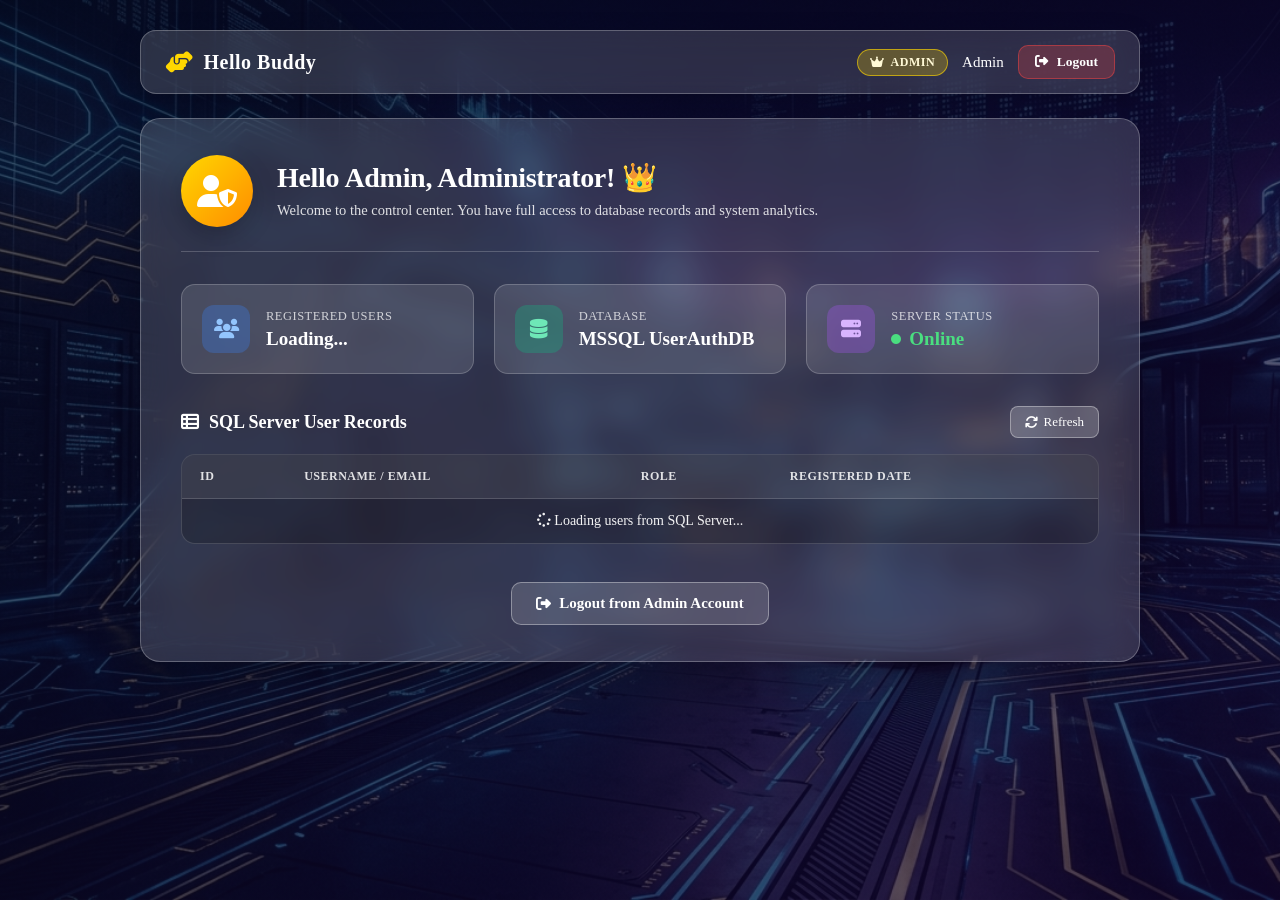
==== admin.html @ c5fcd61d "feat: add distinct background images for admin and user dashboards" ====
<!DOCTYPE html>
<html lang="en">

<head>
    <meta charset="UTF-8">
    <meta name="viewport" content="width=device-width, initial-scale=1.0">
    <title>Admin Dashboard | Account Portal</title>

    <!-- Google Fonts -->
    <link rel="preconnect" href="https://fonts.googleapis.com">
    <link rel="preconnect" href="https://fonts.gstatic.com" crossorigin>
    <link href="https://fonts.googleapis.com/css2?family=Poppins:wght@300;400;500;600;700&display=swap" rel="stylesheet">

    <!-- CSS -->
    <link rel="stylesheet" href="style.css">
    <link rel="stylesheet" href="dashboard.css">

    <!-- Font Awesome Icons -->
    <link rel="stylesheet"
        href="https://cdnjs.cloudflare.com/ajax/libs/font-awesome/6.5.2/css/all.min.css">
</head>

<body class="dashboard-body admin-body">

    <div class="dashboard-container">

        <!-- Top Navigation Bar -->
        <header class="dashboard-nav">
            <div class="nav-brand">
                <i class="fa-solid fa-handshake-angle"></i>
                <span>Hello Buddy</span>
            </div>

            <div class="nav-user">
                <span class="role-badge admin-badge">
                    <i class="fa-solid fa-crown"></i> Admin
                </span>
                <span id="navUsername" class="nav-username">Admin</span>
                <button id="logoutBtn" class="logout-btn" title="Sign out of your account">
                    <i class="fa-solid fa-right-from-bracket"></i>
                    <span>Logout</span>
                </button>
            </div>
        </header>

        <!-- Main Dashboard Card -->
        <main class="dashboard-card glass-panel">

            <!-- Hero Greeting -->
            <div class="greeting-header">
                <div class="avatar-circle admin-avatar">
                    <i class="fa-solid fa-user-shield"></i>
                </div>
                <div class="greeting-text">
                    <h1>Hello Admin, <span id="adminGreetingName">Administrator</span>! 👑</h1>
                    <p class="greeting-subtitle">
                        Welcome to the control center. You have full access to database records and system analytics.
                    </p>
                </div>
            </div>

            <!-- Stats Overview Cards -->
            <div class="stats-grid">
                <div class="stat-card">
                    <div class="stat-icon users-icon">
                        <i class="fa-solid fa-users"></i>
                    </div>
                    <div class="stat-info">
                        <span class="stat-label">Registered Users</span>
                        <h3 id="statTotalUsers">Loading...</h3>
                    </div>
                </div>

                <div class="stat-card">
                    <div class="stat-icon db-icon">
                        <i class="fa-solid fa-database"></i>
                    </div>
                    <div class="stat-info">
                        <span class="stat-label">Database</span>
                        <h3 id="statDbName">MSSQL UserAuthDB</h3>
                    </div>
                </div>

                <div class="stat-card">
                    <div class="stat-icon server-icon">
                        <i class="fa-solid fa-server"></i>
                    </div>
                    <div class="stat-info">
                        <span class="stat-label">Server Status</span>
                        <h3 class="status-online"><i class="fa-solid fa-circle"></i> Online</h3>
                    </div>
                </div>
            </div>

            <!-- Users Management Section -->
            <section class="table-section">
                <div class="section-header">
                    <h2>
                        <i class="fa-solid fa-table-list"></i>
                        SQL Server User Records
                    </h2>
                    <button id="refreshBtn" class="action-btn" title="Refresh user list">
                        <i class="fa-solid fa-arrows-rotate"></i> Refresh
                    </button>
                </div>

                <div class="table-wrapper">
                    <table class="user-table">
                        <thead>
                            <tr>
                                <th>ID</th>
                                <th>Username / Email</th>
                                <th>Role</th>
                                <th>Registered Date</th>
                            </tr>
                        </thead>
                        <tbody id="userTableBody">
                            <tr>
                                <td colspan="4" class="table-loading">
                                    <i class="fa-solid fa-spinner fa-spin"></i> Loading users from SQL Server...
                                </td>
                            </tr>
                        </tbody>
                    </table>
                </div>
            </section>

            <!-- Bottom Actions -->
            <div class="dashboard-footer">
                <button id="bottomLogoutBtn" class="logout-btn secondary-logout">
                    <i class="fa-solid fa-right-from-bracket"></i>
                    Logout from Admin Account
                </button>
            </div>

        </main>

    </div>

    <!-- Dashboard JavaScript -->
    <script src="dashboard.js"></script>

</body>

</html>
---- style.css ----
* {
    margin: 0;
    padding: 0;
    box-sizing: border-box;
}


/* =BODY= */

body {
    display: flex;
    justify-content: center;
    align-items: center;
    min-height: 100vh;
    padding: 20px;
    background: url(https://plus.unsplash.com/premium_photo-1700502264441-cf38978031fa?q=80&w=1170&auto=format&fit=crop&ixlib=rb-4.1.0&ixid=M3wxMjA3fDB8MHxwaG90by1wYWdlfHx8fGVufDB8fHx8fA%3D%3D) no-repeat ;
    background-size: cover;
    background-position: center;
    position: relative;
}


/* =LOGIN CONTAINER= */

.login-container {
    width: 100%;
    max-width: 420px;
}


/* LOGIN BOX */

.login-box {

    background: rgba(255, 255, 255, 0.15);

    backdrop-filter: blur(15px);

    -webkit-backdrop-filter: blur(15px);

    border: 1px solid rgba(255, 255, 255, 0.25);

    border-radius: 20px;

    padding: 40px;

    box-shadow:
        0 20px 50px rgba(0, 0, 0, 0.25);

    color: white;
}


/* =HEADING=*/

.login-box h1 {
    text-align: center;

    font-size: 30px;

    margin-bottom: 10px;
}


.subtitle {

    text-align: center;

    color: rgba(255, 255, 255, 0.8);

    margin-bottom: 30px;

    font-size: 14px;
}


/* =INPUT GROUP=*/

.input-group {

    position: relative;

    margin-bottom: 20px;
}


/* Left icon */

.input-group > i:first-child {

    position: absolute;

    left: 15px;

    top: 50%;

    transform: translateY(-50%);

    color: #777;

}


/* Input */

.input-group input {

    width: 100%;

    padding: 15px 45px;

    border: none;

    outline: none;

    border-radius: 10px;

    font-size: 15px;

    background: rgba(255, 255, 255, 0.95);

    transition: 0.3s;
}


/* Input focus */

.input-group input:focus {

    box-shadow:
        0 0 0 3px rgba(255, 255, 255, 0.3);

    transform: translateY(-1px);
}


/* =PASSWORD TOGGLE=*/

.password-toggle {

    position: absolute;

    right: 15px;

    top: 50%;

    transform: translateY(-50%);

    color: #777;

    cursor: pointer;

    transition: 0.3s;
}


.password-toggle:hover {

    color: #333;

}


/* =OPTIONS=*/

.options {

    display: flex;

    justify-content: space-between;

    align-items: center;

    font-size: 13px;

    margin-bottom: 25px;
}


.options label {

    display: flex;

    align-items: center;

    gap: 5px;

    cursor: pointer;
}


.options a {

    color: white;

    text-decoration: none;

    transition: 0.3s;
}


.options a:hover {

    text-decoration: underline;

}


/* =LOGIN BUTTON= */

.login-btn {

    width: 100%;

    padding: 14px;

    border: none;

    border-radius: 10px;

    background: white;

    color: #667eea;

    font-size: 16px;

    font-weight: bold;

    cursor: pointer;

    transition: 0.3s;
}


.login-btn:hover {

    transform: translateY(-2px);

    box-shadow:
        0 8px 20px rgba(0, 0, 0, 0.2);
}


.login-btn:active {

    transform: scale(0.98);
}


/* =DIVIDER=*/

.divider {

    display: flex;

    align-items: center;

    gap: 10px;

    margin: 25px 0;

    color: rgba(255, 255, 255, 0.7);
}


.divider::before,
.divider::after {

    content: "";

    flex: 1;

    height: 1px;

    background: rgba(255, 255, 255, 0.3);
}


/* =SOCIAL BUTTON=*/

.social-btn {

    width: 100%;

    padding: 13px;

    border: 1px solid rgba(255, 255, 255, 0.4);

    border-radius: 10px;

    background: rgba(255, 255, 255, 0.1);

    color: white;

    font-size: 14px;

    cursor: pointer;

    transition: 0.3s;
}


.social-btn i {

    margin-right: 8px;
}


.social-btn:hover {

    background: rgba(255, 255, 255, 0.2);

}


/* =REGISTER=*/

.register-text {

    text-align: center;

    margin-top: 25px;

    font-size: 14px;

    color: rgba(255, 255, 255, 0.8);
}


.register-text a {

    color: white;

    font-weight: bold;

    text-decoration: none;
}


.register-text a:hover {

    text-decoration: underline;

}


/* =MOBILE RESPONSIVE=*/

@media (max-width: 480px) {

    .login-box {

        padding: 30px 20px;

    }

    .login-box h1 {

        font-size: 25px;

    }

    .options {

        font-size: 12px;

    }

}
---- dashboard.css ----
/* ========================================================
   DASHBOARD STYLING (Admin & User Pages)
   Consistent with Glassmorphism Theme
======================================================== */

.dashboard-body {
    display: block;
    min-height: 100vh;
    padding: 30px 20px;
    background-size: cover;
    background-position: center;
    background-attachment: fixed;
    background-repeat: no-repeat;
}

/* === Admin Background === */
.admin-body {
    background-image:
        linear-gradient(135deg, rgba(5, 10, 35, 0.72) 0%, rgba(20, 5, 50, 0.68) 100%),
        url('admin_bg.jpg');
}

/* === User Background === */
.user-body {
    background-image:
        linear-gradient(135deg, rgba(10, 5, 40, 0.62) 0%, rgba(5, 40, 50, 0.60) 100%),
        url('user_bg.jpg');
}

.dashboard-container {
    max-width: 1000px;
    margin: 0 auto;
    width: 100%;
}

/* --- Top Navigation --- */
.dashboard-nav {
    display: flex;
    justify-content: space-between;
    align-items: center;
    background: rgba(255, 255, 255, 0.15);
    backdrop-filter: blur(15px);
    -webkit-backdrop-filter: blur(15px);
    border: 1px solid rgba(255, 255, 255, 0.25);
    border-radius: 16px;
    padding: 14px 24px;
    margin-bottom: 24px;
    box-shadow: 0 10px 30px rgba(0, 0, 0, 0.15);
    color: white;
}

.nav-brand {
    font-size: 20px;
    font-weight: 700;
    display: flex;
    align-items: center;
    gap: 10px;
    letter-spacing: 0.5px;
}

.nav-brand i {
    color: #ffd700;
    font-size: 22px;
}

.nav-user {
    display: flex;
    align-items: center;
    gap: 14px;
}

.role-badge {
    padding: 5px 12px;
    border-radius: 20px;
    font-size: 12px;
    font-weight: 600;
    text-transform: uppercase;
    letter-spacing: 0.5px;
    display: inline-flex;
    align-items: center;
    gap: 6px;
}

.admin-badge {
    background: rgba(255, 215, 0, 0.25);
    border: 1px solid rgba(255, 215, 0, 0.6);
    color: #fff9d6;
}

.user-badge {
    background: rgba(59, 130, 246, 0.25);
    border: 1px solid rgba(59, 130, 246, 0.6);
    color: #e0f2fe;
}

.nav-username {
    font-size: 15px;
    font-weight: 500;
}

/* --- Logout Buttons --- */
.logout-btn {
    display: inline-flex;
    align-items: center;
    gap: 8px;
    padding: 8px 16px;
    background: rgba(239, 68, 68, 0.25);
    border: 1px solid rgba(239, 68, 68, 0.5);
    color: white;
    font-family: inherit;
    font-size: 13.5px;
    font-weight: 600;
    border-radius: 10px;
    cursor: pointer;
    transition: all 0.3s ease;
}

.logout-btn:hover {
    background: rgba(239, 68, 68, 0.5);
    transform: translateY(-1px);
    box-shadow: 0 4px 15px rgba(239, 68, 68, 0.3);
}

.logout-btn:active {
    transform: scale(0.97);
}

.secondary-logout {
    padding: 12px 24px;
    font-size: 15px;
    background: rgba(255, 255, 255, 0.15);
    border-color: rgba(255, 255, 255, 0.35);
}

.secondary-logout:hover {
    background: rgba(239, 68, 68, 0.4);
    border-color: rgba(239, 68, 68, 0.7);
}

/* --- Main Card Panel --- */
.glass-panel {
    background: rgba(255, 255, 255, 0.15);
    backdrop-filter: blur(15px);
    -webkit-backdrop-filter: blur(15px);
    border: 1px solid rgba(255, 255, 255, 0.25);
    border-radius: 20px;
    padding: 36px 40px;
    box-shadow: 0 20px 50px rgba(0, 0, 0, 0.25);
    color: white;
}

/* --- Greeting Header --- */
.greeting-header {
    display: flex;
    align-items: center;
    gap: 24px;
    margin-bottom: 32px;
    padding-bottom: 24px;
    border-bottom: 1px solid rgba(255, 255, 255, 0.2);
}

.avatar-circle {
    width: 72px;
    height: 72px;
    border-radius: 50%;
    display: flex;
    justify-content: center;
    align-items: center;
    font-size: 32px;
    flex-shrink: 0;
    box-shadow: 0 8px 25px rgba(0, 0, 0, 0.2);
}

.admin-avatar {
    background: linear-gradient(135deg, #ffd700, #ff8c00);
    color: #fff;
}

.user-avatar {
    background: linear-gradient(135deg, #667eea, #764ba2);
    color: #fff;
}

.greeting-text h1 {
    font-size: 28px;
    font-weight: 700;
    margin-bottom: 6px;
    letter-spacing: -0.3px;
}

.greeting-subtitle {
    color: rgba(255, 255, 255, 0.85);
    font-size: 14.5px;
    line-height: 1.5;
}

/* --- Stats Grid --- */
.stats-grid {
    display: grid;
    grid-template-columns: repeat(auto-fit, minmax(240px, 1fr));
    gap: 20px;
    margin-bottom: 32px;
}

.stat-card {
    background: rgba(255, 255, 255, 0.12);
    border: 1px solid rgba(255, 255, 255, 0.2);
    border-radius: 14px;
    padding: 20px;
    display: flex;
    align-items: center;
    gap: 16px;
    transition: transform 0.3s ease, background 0.3s ease;
}

.stat-card:hover {
    transform: translateY(-2px);
    background: rgba(255, 255, 255, 0.18);
}

.stat-icon {
    width: 48px;
    height: 48px;
    border-radius: 12px;
    display: flex;
    justify-content: center;
    align-items: center;
    font-size: 20px;
    flex-shrink: 0;
}

.users-icon {
    background: rgba(59, 130, 246, 0.3);
    color: #93c5fd;
}

.db-icon {
    background: rgba(16, 185, 129, 0.3);
    color: #6ee7b7;
}

.server-icon,
.time-icon {
    background: rgba(168, 85, 247, 0.3);
    color: #d8b4fe;
}

.user-stat-icon {
    background: rgba(245, 158, 11, 0.3);
    color: #fcd34d;
}

.security-icon {
    background: rgba(16, 185, 129, 0.3);
    color: #6ee7b7;
}

.stat-info .stat-label {
    display: block;
    font-size: 12.5px;
    color: rgba(255, 255, 255, 0.75);
    margin-bottom: 4px;
    text-transform: uppercase;
    letter-spacing: 0.5px;
}

.stat-info h3 {
    font-size: 19px;
    font-weight: 700;
}

.status-online {
    color: #4ade80 !important;
    font-size: 16px;
    display: flex;
    align-items: center;
    gap: 8px;
}

.status-online i {
    font-size: 10px;
    animation: pulse 1.8s infinite;
}

@keyframes pulse {
    0% { opacity: 0.6; }
    50% { opacity: 1; }
    100% { opacity: 0.6; }
}

/* --- Table Section --- */
.table-section {
    margin-bottom: 28px;
}

.section-header {
    display: flex;
    justify-content: space-between;
    align-items: center;
    margin-bottom: 16px;
}

.section-header h2 {
    font-size: 18px;
    font-weight: 600;
    display: flex;
    align-items: center;
    gap: 10px;
}

.action-btn {
    padding: 7px 14px;
    background: rgba(255, 255, 255, 0.2);
    border: 1px solid rgba(255, 255, 255, 0.35);
    color: white;
    border-radius: 8px;
    font-family: inherit;
    font-size: 13px;
    font-weight: 500;
    cursor: pointer;
    transition: all 0.25s ease;
    display: inline-flex;
    align-items: center;
    gap: 6px;
}

.action-btn:hover {
    background: rgba(255, 255, 255, 0.35);
}

.table-wrapper {
    background: rgba(0, 0, 0, 0.2);
    border: 1px solid rgba(255, 255, 255, 0.15);
    border-radius: 14px;
    overflow-x: auto;
}

.user-table {
    width: 100%;
    border-collapse: collapse;
    font-size: 14px;
}

.user-table th {
    background: rgba(255, 255, 255, 0.08);
    padding: 14px 18px;
    text-align: left;
    font-weight: 600;
    color: rgba(255, 255, 255, 0.85);
    border-bottom: 1px solid rgba(255, 255, 255, 0.15);
    text-transform: uppercase;
    font-size: 12px;
    letter-spacing: 0.5px;
}

.user-table td {
    padding: 14px 18px;
    border-bottom: 1px solid rgba(255, 255, 255, 0.08);
    color: rgba(255, 255, 255, 0.95);
}

.user-table tbody tr:hover {
    background: rgba(255, 255, 255, 0.05);
}

.user-table tbody tr:last-child td {
    border-bottom: none;
}

.table-loading {
    text-align: center;
    padding: 24px;
    color: rgba(255, 255, 255, 0.7);
}

/* --- Account Card for User Page --- */
.account-card {
    background: rgba(255, 255, 255, 0.1);
    border: 1px solid rgba(255, 255, 255, 0.2);
    border-radius: 14px;
    padding: 24px;
    margin-bottom: 28px;
}

.account-card h2 {
    font-size: 18px;
    font-weight: 600;
    margin-bottom: 18px;
    display: flex;
    align-items: center;
    gap: 10px;
}

.info-list {
    display: grid;
    grid-template-columns: repeat(auto-fit, minmax(280px, 1fr));
    gap: 16px;
}

.info-item {
    background: rgba(0, 0, 0, 0.15);
    padding: 14px 18px;
    border-radius: 10px;
    display: flex;
    justify-content: space-between;
    align-items: center;
    border: 1px solid rgba(255, 255, 255, 0.08);
}

.info-label {
    color: rgba(255, 255, 255, 0.75);
    font-size: 13.5px;
    display: inline-flex;
    align-items: center;
    gap: 8px;
}

.info-value {
    font-size: 14.5px;
    color: #ffffff;
}

/* --- Footer --- */
.dashboard-footer {
    display: flex;
    justify-content: center;
    padding-top: 10px;
}

/* --- Mobile Responsiveness --- */
@media (max-width: 640px) {
    .dashboard-body {
        padding: 16px 12px;
    }

    .dashboard-nav {
        flex-direction: column;
        gap: 14px;
        text-align: center;
        padding: 14px;
    }

    .greeting-header {
        flex-direction: column;
        text-align: center;
        gap: 14px;
    }

    .glass-panel {
        padding: 24px 18px;
    }

    .greeting-text h1 {
        font-size: 22px;
    }

    .stats-grid {
        grid-template-columns: 1fr;
    }
}
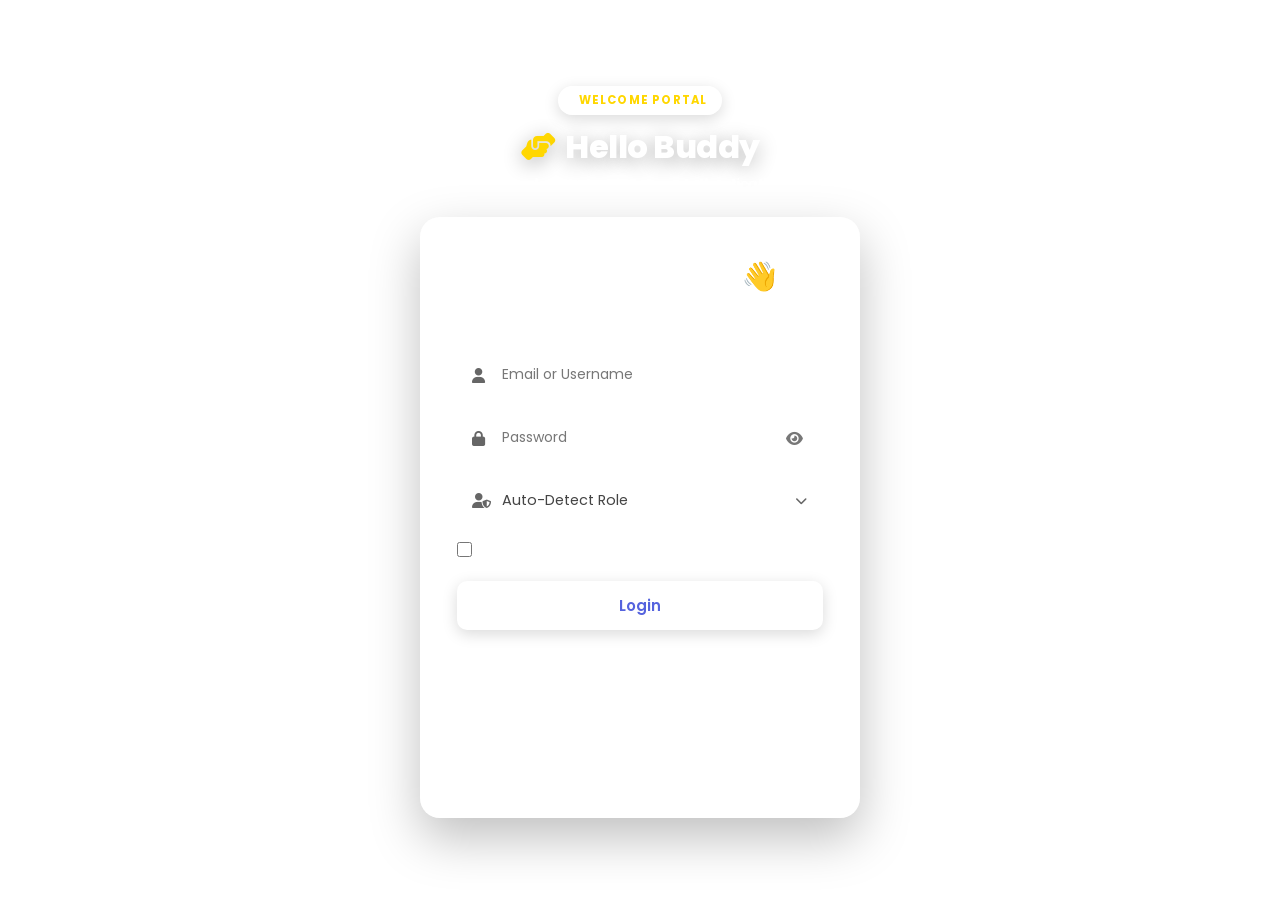
==== commit 39336d46: "feat: complete distinction between admin console and user hub; fix admin login redirection" ====
--- a/admin.html
+++ b/admin.html
@@ -4,12 +4,12 @@
 <head>
     <meta charset="UTF-8">
     <meta name="viewport" content="width=device-width, initial-scale=1.0">
-    <title>Admin Dashboard | Account Portal</title>
+    <title>Admin Command Center | Hello Buddy</title>
 
     <!-- Google Fonts -->
     <link rel="preconnect" href="https://fonts.googleapis.com">
     <link rel="preconnect" href="https://fonts.gstatic.com" crossorigin>
-    <link href="https://fonts.googleapis.com/css2?family=Poppins:wght@300;400;500;600;700&display=swap" rel="stylesheet">
+    <link href="https://fonts.googleapis.com/css2?family=Poppins:wght@300;400;500;600;700;800&family=JetBrains+Mono:wght@400;500;700&display=swap" rel="stylesheet">
 
     <!-- CSS -->
     <link rel="stylesheet" href="style.css">
@@ -27,15 +27,24 @@
         <!-- Top Navigation Bar -->
         <header class="dashboard-nav">
             <div class="nav-brand">
-                <i class="fa-solid fa-handshake-angle"></i>
-                <span>Hello Buddy</span>
+                <i class="fa-solid fa-crown" style="color: #ffd700;"></i>
+                <span>Hello Buddy <small style="font-size: 11px; opacity: 0.8; letter-spacing: 1px; text-transform: uppercase;">Admin Console</small></span>
             </div>
 
             <div class="nav-user">
+                <!-- Status Pill -->
                 <span class="role-badge admin-badge">
-                    <i class="fa-solid fa-crown"></i> Admin
+                    <i class="fa-solid fa-shield-halved"></i> Super Admin
                 </span>
+
+                <!-- Switch to User View -->
+                <a href="user.html" class="switch-view-btn" title="View standard member dashboard">
+                    <i class="fa-solid fa-user"></i>
+                    <span>User View</span>
+                </a>
+
                 <span id="navUsername" class="nav-username">Admin</span>
+
                 <button id="logoutBtn" class="logout-btn" title="Sign out of your account">
                     <i class="fa-solid fa-right-from-bracket"></i>
                     <span>Logout</span>
@@ -54,19 +63,19 @@
                 <div class="greeting-text">
                     <h1>Hello Admin, <span id="adminGreetingName">Administrator</span>! 👑</h1>
                     <p class="greeting-subtitle">
-                        Welcome to the control center. You have full access to database records and system analytics.
+                        Central Command &bull; Real-time SQL Server user records, database telemetry, and security oversight.
                     </p>
                 </div>
             </div>
 
-            <!-- Stats Overview Cards -->
+            <!-- Stats Overview Cards (4 KPI Cards) -->
             <div class="stats-grid">
                 <div class="stat-card">
                     <div class="stat-icon users-icon">
                         <i class="fa-solid fa-users"></i>
                     </div>
                     <div class="stat-info">
-                        <span class="stat-label">Registered Users</span>
+                        <span class="stat-label">Total Users</span>
                         <h3 id="statTotalUsers">Loading...</h3>
                     </div>
                 </div>
@@ -76,18 +85,28 @@
                         <i class="fa-solid fa-database"></i>
                     </div>
                     <div class="stat-info">
-                        <span class="stat-label">Database</span>
+                        <span class="stat-label">Database Engine</span>
                         <h3 id="statDbName">MSSQL UserAuthDB</h3>
                     </div>
                 </div>
 
                 <div class="stat-card">
+                    <div class="stat-icon security-icon">
+                        <i class="fa-solid fa-lock"></i>
+                    </div>
+                    <div class="stat-info">
+                        <span class="stat-label">Encryption</span>
+                        <h3>PBKDF2 SHA-256</h3>
+                    </div>
+                </div>
+
+                <div class="stat-card">
                     <div class="stat-icon server-icon">
-                        <i class="fa-solid fa-server"></i>
-                    </div>
-                    <div class="stat-info">
-                        <span class="stat-label">Server Status</span>
-                        <h3 class="status-online"><i class="fa-solid fa-circle"></i> Online</h3>
+                        <i class="fa-solid fa-heart-pulse"></i>
+                    </div>
+                    <div class="stat-info">
+                        <span class="stat-label">System Health</span>
+                        <h3 class="status-online"><i class="fa-solid fa-circle"></i> 99.98% Healthy</h3>
                     </div>
                 </div>
             </div>
@@ -99,9 +118,33 @@
                         <i class="fa-solid fa-table-list"></i>
                         SQL Server User Records
                     </h2>
-                    <button id="refreshBtn" class="action-btn" title="Refresh user list">
-                        <i class="fa-solid fa-arrows-rotate"></i> Refresh
-                    </button>
+                </div>
+
+                <!-- Admin Toolbar -->
+                <div class="admin-toolbar">
+                    <div class="admin-search-box">
+                        <i class="fa-solid fa-magnifying-glass"></i>
+                        <input type="text" id="adminUserSearch" placeholder="Filter by username or role...">
+                    </div>
+
+                    <div class="admin-btn-group">
+                        <button id="addUserBtn" class="action-btn" title="Add a new user directly">
+                            <i class="fa-solid fa-user-plus"></i> Add User
+                        </button>
+                        <button id="refreshBtn" class="action-btn" title="Refresh database records">
+                            <i class="fa-solid fa-arrows-rotate"></i> Refresh
+                        </button>
+                        <button id="exportCsvBtn" class="action-btn" title="Export users to CSV file">
+                            <i class="fa-solid fa-download"></i> Export
+                        </button>
+                    </div>
+                </div>
+
+                <!-- Filter Chips -->
+                <div class="filter-chips">
+                    <span class="filter-chip active" data-filter="all">All Accounts</span>
+                    <span class="filter-chip" data-filter="admin">Admins Only 👑</span>
+                    <span class="filter-chip" data-filter="user">Members Only 👤</span>
                 </div>
 
                 <div class="table-wrapper">
@@ -112,11 +155,12 @@
                                 <th>Username / Email</th>
                                 <th>Role</th>
                                 <th>Registered Date</th>
+                                <th>Status</th>
                             </tr>
                         </thead>
                         <tbody id="userTableBody">
                             <tr>
-                                <td colspan="4" class="table-loading">
+                                <td colspan="5" class="table-loading">
                                     <i class="fa-solid fa-spinner fa-spin"></i> Loading users from SQL Server...
                                 </td>
                             </tr>
@@ -125,8 +169,51 @@
                 </div>
             </section>
 
+            <!-- Real-time Live Audit Terminal -->
+            <section class="terminal-card">
+                <div class="terminal-header">
+                    <div class="terminal-controls">
+                        <span class="terminal-dot dot-red"></span>
+                        <span class="terminal-dot dot-yellow"></span>
+                        <span class="terminal-dot dot-green"></span>
+                    </div>
+                    <span><i class="fa-solid fa-terminal"></i> system-audit-stream.log (MSSQL &bull; TLS 1.3)</span>
+                    <span style="font-size: 11px; opacity: 0.7;">LIVE</span>
+                </div>
+                <div class="terminal-body" id="adminTerminalLogs">
+                    <div class="log-entry">
+                        <span class="log-time">[15:20:00]</span> <span class="log-tag">[MSSQL]</span> Pool established to UserAuthDB on port 1433
+                    </div>
+                    <div class="log-entry">
+                        <span class="log-time">[15:20:02]</span> <span class="log-tag">[SECURITY]</span> PBKDF2 SHA-256 (100,000 iterations) cipher ready
+                    </div>
+                    <div class="log-entry">
+                        <span class="log-time">[15:20:05]</span> <span class="log-tag">[AUTH]</span> <span class="log-success">Super Admin session verified</span>
+                    </div>
+                    <div class="log-entry">
+                        <span class="log-time">[15:20:09]</span> <span class="log-tag">[TELEMETRY]</span> Query SELECT * FROM Users executed successfully
+                    </div>
+                </div>
+            </section>
+
+            <!-- Quick Admin Operations Grid -->
+            <div class="admin-actions-grid">
+                <div class="admin-action-card" id="btnBackupDb">
+                    <i class="fa-solid fa-hard-drive"></i>
+                    <span>Backup Database (SQL)</span>
+                </div>
+                <div class="admin-action-card" id="btnClearSessions">
+                    <i class="fa-solid fa-broom"></i>
+                    <span>Clear Expired Sessions</span>
+                </div>
+                <div class="admin-action-card" id="btnBroadcast">
+                    <i class="fa-solid fa-bullhorn"></i>
+                    <span>System Announcement</span>
+                </div>
+            </div>
+
             <!-- Bottom Actions -->
-            <div class="dashboard-footer">
+            <div class="dashboard-footer" style="margin-top: 28px;">
                 <button id="bottomLogoutBtn" class="logout-btn secondary-logout">
                     <i class="fa-solid fa-right-from-bracket"></i>
                     Logout from Admin Account
--- a/style.css
+++ b/style.css
@@ -8,362 +8,471 @@
 /* =BODY= */
 
 body {
+    font-family: 'Poppins', -apple-system, BlinkMacSystemFont, 'Segoe UI', Roboto, Helvetica, Arial, sans-serif;
     display: flex;
     justify-content: center;
     align-items: center;
     min-height: 100vh;
     padding: 20px;
-    background: url(https://plus.unsplash.com/premium_photo-1700502264441-cf38978031fa?q=80&w=1170&auto=format&fit=crop&ixlib=rb-4.1.0&ixid=M3wxMjA3fDB8MHxwaG90by1wYWdlfHx8fGVufDB8fHx8fA%3D%3D) no-repeat ;
+    background: url(https://plus.unsplash.com/premium_photo-1700502264441-cf38978031fa?q=80&w=1170&auto=format&fit=crop&ixlib=rb-4.1.0&ixid=M3wxMjA3fDB8MHxwaG90by1wYWdlfHx8fGVufDB8fHx8fA%3D%3D) no-repeat;
     background-size: cover;
     background-position: center;
     position: relative;
-}
-
-
-/* =LOGIN CONTAINER= */
+    overflow-x: hidden;
+}
+
+
+/* =APP BRANDING: HELLO BUDDY= */
+
+.app-branding {
+    text-align: center;
+    margin-bottom: 22px;
+}
+
+.brand-badge-pill {
+    display: inline-flex;
+    align-items: center;
+    gap: 6px;
+    background: rgba(255, 255, 255, 0.16);
+    border: 1px solid rgba(255, 255, 255, 0.35);
+    backdrop-filter: blur(10px);
+    -webkit-backdrop-filter: blur(10px);
+    color: #ffd700;
+    font-size: 11.5px;
+    font-weight: 700;
+    letter-spacing: 1.2px;
+    text-transform: uppercase;
+    padding: 5px 14px;
+    border-radius: 50px;
+    margin-bottom: 8px;
+    box-shadow: 0 4px 15px rgba(0, 0, 0, 0.15);
+}
+
+.project-title {
+    font-size: 32px;
+    font-weight: 800;
+    color: #ffffff;
+    letter-spacing: -0.5px;
+    display: flex;
+    align-items: center;
+    justify-content: center;
+    gap: 10px;
+    text-shadow: 0 4px 20px rgba(0, 0, 0, 0.3);
+}
+
+.project-title i {
+    color: #ffd700;
+    font-size: 28px;
+}
+
+.project-tagline {
+    font-size: 13.5px;
+    color: rgba(255, 255, 255, 0.85);
+    margin-top: 4px;
+    font-weight: 400;
+    letter-spacing: 0.2px;
+}
+
+
+/* =LOGIN CONTAINER (3D PERSPECTIVE WRAPPER)= */
 
 .login-container {
     width: 100%;
-    max-width: 420px;
-}
-
-
-/* LOGIN BOX */
+    max-width: 440px;
+    perspective: 1200px; /* 3D perspective depth */
+    position: relative;
+    z-index: 1;
+}
+
+
+/* =FLIP CARD INNER (3D ROTATING ELEMENT)= */
+
+.flip-card-inner {
+    position: relative;
+    width: 100%;
+    display: grid;
+    grid-template-columns: 1fr;
+    grid-template-rows: 1fr;
+    transform-style: preserve-3d; /* Required for 3D flip */
+    transition: transform 0.8s cubic-bezier(0.4, 0, 0.2, 1); /* Realistic, smooth flip easing */
+    will-change: transform;
+}
+
+/* Flipped State */
+.flip-card-inner.is-flipped {
+    transform: rotateY(180deg);
+}
+
+
+/* =CARD FACES (FRONT & BACK)= */
+
+.card-face {
+    grid-column: 1 / 2;
+    grid-row: 1 / 2;
+    width: 100%;
+    backface-visibility: hidden;         /* Hides reverse side when flipped */
+    -webkit-backface-visibility: hidden; /* Safari & WebKit support */
+    transform-style: preserve-3d;
+}
+
+/* Front Face: Login */
+.card-face.card-front {
+    transform: rotateY(0deg);
+    z-index: 2;
+}
+
+/* Back Face: Registration */
+.card-face.card-back {
+    transform: rotateY(180deg);
+    z-index: 1;
+}
+
+/* Manage interaction clicks when flipped */
+.flip-card-inner.is-flipped .card-front {
+    pointer-events: none;
+    z-index: 1;
+}
+
+.flip-card-inner.is-flipped .card-back {
+    pointer-events: auto;
+    z-index: 2;
+}
+
+.flip-card-inner:not(.is-flipped) .card-back {
+    pointer-events: none;
+}
+
+
+/* =LOGIN BOX / GLASSMORPHISM CARD STYLING= */
 
 .login-box {
-
     background: rgba(255, 255, 255, 0.15);
-
     backdrop-filter: blur(15px);
-
     -webkit-backdrop-filter: blur(15px);
-
     border: 1px solid rgba(255, 255, 255, 0.25);
-
     border-radius: 20px;
-
-    padding: 40px;
-
-    box-shadow:
-        0 20px 50px rgba(0, 0, 0, 0.25);
-
+    padding: 38px 36px;
+    box-shadow: 0 20px 50px rgba(0, 0, 0, 0.25);
     color: white;
 }
 
 
-/* =HEADING=*/
+/* =HEADING & SUBTITLE= */
 
 .login-box h1 {
     text-align: center;
-
-    font-size: 30px;
-
-    margin-bottom: 10px;
-}
-
+    font-size: 28px;
+    font-weight: 700;
+    margin-bottom: 8px;
+}
 
 .subtitle {
-
     text-align: center;
-
-    color: rgba(255, 255, 255, 0.8);
-
-    margin-bottom: 30px;
-
+    color: rgba(255, 255, 255, 0.85);
+    margin-bottom: 24px;
     font-size: 14px;
-}
-
-
-/* =INPUT GROUP=*/
+    font-weight: 400;
+}
+
+
+/* =MESSAGE / ALERT BANNER= */
+
+.message-banner {
+    display: none;
+    padding: 10px 14px;
+    border-radius: 10px;
+    font-size: 13px;
+    margin-bottom: 18px;
+    text-align: center;
+    line-height: 1.4;
+    transition: all 0.3s ease;
+}
+
+.message-banner.error {
+    display: block;
+    background: rgba(239, 68, 68, 0.35);
+    border: 1px solid rgba(239, 68, 68, 0.65);
+    color: #fff;
+    backdrop-filter: blur(8px);
+}
+
+.message-banner.success {
+    display: block;
+    background: rgba(34, 197, 94, 0.35);
+    border: 1px solid rgba(34, 197, 94, 0.65);
+    color: #fff;
+    backdrop-filter: blur(8px);
+}
+
+
+/* =INPUT GROUP= */
 
 .input-group {
-
     position: relative;
-
-    margin-bottom: 20px;
-}
-
-
-/* Left icon */
-
+    margin-bottom: 16px;
+}
+
+/* Left Icon */
 .input-group > i:first-child {
-
     position: absolute;
-
     left: 15px;
-
     top: 50%;
-
     transform: translateY(-50%);
-
+    color: #666;
+    font-size: 15px;
+    z-index: 2;
+    pointer-events: none;
+}
+
+/* Inputs & Select */
+.input-group input,
+.input-group select {
+    width: 100%;
+    padding: 13px 45px;
+    border: none;
+    outline: none;
+    border-radius: 10px;
+    font-size: 14.5px;
+    font-family: inherit;
+    background: rgba(255, 255, 255, 0.95);
+    color: #222;
+    transition: 0.3s ease;
+}
+
+.input-group input::placeholder {
     color: #777;
-
-}
-
-
-/* Input */
-
-.input-group input {
-
-    width: 100%;
-
-    padding: 15px 45px;
-
+    font-size: 14px;
+}
+
+/* Select specific styling */
+.input-group select {
+    appearance: none;
+    -webkit-appearance: none;
+    cursor: pointer;
+    color: #444;
+}
+
+.select-group::after {
+    content: "\f078";
+    font-family: "Font Awesome 6 Free";
+    font-weight: 900;
+    position: absolute;
+    right: 16px;
+    top: 50%;
+    transform: translateY(-50%);
+    color: #666;
+    font-size: 12px;
+    pointer-events: none;
+}
+
+/* Input Focus */
+.input-group input:focus,
+.input-group select:focus {
+    background: #ffffff;
+    box-shadow: 0 0 0 3px rgba(255, 255, 255, 0.4);
+    transform: translateY(-1px);
+}
+
+
+/* =PASSWORD TOGGLE ICON= */
+
+.password-toggle {
+    position: absolute;
+    right: 15px;
+    top: 50%;
+    transform: translateY(-50%);
+    color: #777;
+    cursor: pointer;
+    font-size: 15px;
+    padding: 5px;
+    z-index: 2;
+    transition: 0.25s ease;
+}
+
+.password-toggle:hover {
+    color: #222;
+    transform: translateY(-50%) scale(1.1);
+}
+
+
+/* =REMEMBER ME & FORGOT PASSWORD= */
+
+.options {
+    display: flex;
+    justify-content: space-between;
+    align-items: center;
+    font-size: 13px;
+    margin-bottom: 22px;
+}
+
+.options label {
+    display: flex;
+    align-items: center;
+    gap: 7px;
+    cursor: pointer;
+    user-select: none;
+}
+
+.options label input[type="checkbox"] {
+    accent-color: #667eea;
+    width: 15px;
+    height: 15px;
+    cursor: pointer;
+}
+
+.options a {
+    color: white;
+    text-decoration: none;
+    transition: 0.3s;
+}
+
+.options a:hover {
+    text-decoration: underline;
+}
+
+
+/* =SUBMIT BUTTONS= */
+
+.login-btn {
+    width: 100%;
+    padding: 13px;
     border: none;
-
-    outline: none;
-
     border-radius: 10px;
-
+    background: #ffffff;
+    color: #5563de;
     font-size: 15px;
-
-    background: rgba(255, 255, 255, 0.95);
-
-    transition: 0.3s;
-}
-
-
-/* Input focus */
-
-.input-group input:focus {
-
-    box-shadow:
-        0 0 0 3px rgba(255, 255, 255, 0.3);
-
-    transform: translateY(-1px);
-}
-
-
-/* =PASSWORD TOGGLE=*/
-
-.password-toggle {
-
-    position: absolute;
-
-    right: 15px;
-
-    top: 50%;
-
-    transform: translateY(-50%);
-
-    color: #777;
-
-    cursor: pointer;
-
-    transition: 0.3s;
-}
-
-
-.password-toggle:hover {
-
-    color: #333;
-
-}
-
-
-/* =OPTIONS=*/
-
-.options {
-
-    display: flex;
-
-    justify-content: space-between;
-
-    align-items: center;
-
+    font-weight: 600;
+    font-family: inherit;
+    cursor: pointer;
+    transition: 0.3s ease;
+    box-shadow: 0 4px 15px rgba(0, 0, 0, 0.15);
+}
+
+.login-btn:hover {
+    transform: translateY(-2px);
+    box-shadow: 0 8px 22px rgba(0, 0, 0, 0.25);
+    background: #f8f9ff;
+}
+
+.login-btn:active {
+    transform: scale(0.98);
+}
+
+.login-btn:disabled {
+    opacity: 0.7;
+    cursor: not-allowed;
+    transform: none;
+}
+
+
+/* =DIVIDER= */
+
+.divider {
+    display: flex;
+    align-items: center;
+    gap: 12px;
+    margin: 20px 0;
+    color: rgba(255, 255, 255, 0.75);
     font-size: 13px;
-
-    margin-bottom: 25px;
-}
-
-
-.options label {
-
-    display: flex;
-
-    align-items: center;
-
-    gap: 5px;
-
-    cursor: pointer;
-}
-
-
-.options a {
-
-    color: white;
-
-    text-decoration: none;
-
-    transition: 0.3s;
-}
-
-
-.options a:hover {
-
-    text-decoration: underline;
-
-}
-
-
-/* =LOGIN BUTTON= */
-
-.login-btn {
-
-    width: 100%;
-
-    padding: 14px;
-
-    border: none;
-
-    border-radius: 10px;
-
-    background: white;
-
-    color: #667eea;
-
-    font-size: 16px;
-
-    font-weight: bold;
-
-    cursor: pointer;
-
-    transition: 0.3s;
-}
-
-
-.login-btn:hover {
-
-    transform: translateY(-2px);
-
-    box-shadow:
-        0 8px 20px rgba(0, 0, 0, 0.2);
-}
-
-
-.login-btn:active {
-
-    transform: scale(0.98);
-}
-
-
-/* =DIVIDER=*/
-
-.divider {
-
-    display: flex;
-
-    align-items: center;
-
-    gap: 10px;
-
-    margin: 25px 0;
-
-    color: rgba(255, 255, 255, 0.7);
-}
-
+    font-weight: 500;
+}
 
 .divider::before,
 .divider::after {
-
     content: "";
-
     flex: 1;
-
     height: 1px;
-
     background: rgba(255, 255, 255, 0.3);
 }
 
 
-/* =SOCIAL BUTTON=*/
+/* =SOCIAL BUTTON= */
 
 .social-btn {
-
-    width: 100%;
-
-    padding: 13px;
-
+    width: 100%;
+    padding: 12px;
     border: 1px solid rgba(255, 255, 255, 0.4);
-
     border-radius: 10px;
-
-    background: rgba(255, 255, 255, 0.1);
-
+    background: rgba(255, 255, 255, 0.12);
+    backdrop-filter: blur(5px);
     color: white;
-
     font-size: 14px;
-
-    cursor: pointer;
-
-    transition: 0.3s;
-}
-
+    font-family: inherit;
+    cursor: pointer;
+    transition: 0.3s ease;
+    display: flex;
+    justify-content: center;
+    align-items: center;
+}
 
 .social-btn i {
-
-    margin-right: 8px;
-}
-
+    margin-right: 10px;
+    font-size: 16px;
+}
 
 .social-btn:hover {
-
-    background: rgba(255, 255, 255, 0.2);
-
-}
-
-
-/* =REGISTER=*/
+    background: rgba(255, 255, 255, 0.25);
+    transform: translateY(-1px);
+}
+
+
+/* =SWITCH CARD / REGISTER TEXT= */
 
 .register-text {
-
     text-align: center;
-
-    margin-top: 25px;
-
-    font-size: 14px;
-
-    color: rgba(255, 255, 255, 0.8);
-}
-
+    margin-top: 22px;
+    font-size: 13.5px;
+    color: rgba(255, 255, 255, 0.85);
+}
 
 .register-text a {
-
-    color: white;
-
-    font-weight: bold;
-
-    text-decoration: none;
-}
-
+    color: #ffffff;
+    font-weight: 600;
+    text-decoration: underline;
+    text-underline-offset: 3px;
+    cursor: pointer;
+    margin-left: 4px;
+    transition: 0.2s;
+}
 
 .register-text a:hover {
-
-    text-decoration: underline;
-
-}
-
-
-/* =MOBILE RESPONSIVE=*/
+    color: #e0e7ff;
+}
+
+
+/* =MOBILE RESPONSIVE= */
 
 @media (max-width: 480px) {
+    .login-container {
+        max-width: 100%;
+    }
 
     .login-box {
-
-        padding: 30px 20px;
-
+        padding: 30px 22px;
+        border-radius: 16px;
     }
 
     .login-box h1 {
-
-        font-size: 25px;
-
+        font-size: 24px;
+    }
+
+    .subtitle {
+        font-size: 13px;
+        margin-bottom: 20px;
+    }
+
+    .input-group input,
+    .input-group select {
+        padding: 12px 40px;
+        font-size: 14px;
+    }
+
+    .login-btn {
+        padding: 12px;
+        font-size: 14.5px;
     }
 
     .options {
-
         font-size: 12px;
-
-    }
-
+    }
 }
--- a/dashboard.css
+++ b/dashboard.css
@@ -420,6 +420,503 @@
     color: #ffffff;
 }
 
+/* --- View Switch Buttons (Top Nav) --- */
+.switch-view-btn {
+    display: inline-flex;
+    align-items: center;
+    gap: 7px;
+    padding: 7px 14px;
+    background: rgba(255, 255, 255, 0.12);
+    border: 1px solid rgba(255, 255, 255, 0.3);
+    color: #ffffff;
+    text-decoration: none;
+    font-size: 13px;
+    font-weight: 500;
+    border-radius: 10px;
+    transition: all 0.25s ease;
+}
+
+.switch-view-btn:hover {
+    background: rgba(255, 255, 255, 0.25);
+    transform: translateY(-1px);
+    color: #ffffff;
+}
+
+.admin-glow-btn {
+    background: rgba(255, 215, 0, 0.2);
+    border-color: rgba(255, 215, 0, 0.5);
+    color: #fff4b8;
+}
+
+.admin-glow-btn:hover {
+    background: rgba(255, 215, 0, 0.35);
+    box-shadow: 0 0 15px rgba(255, 215, 0, 0.3);
+    color: #ffffff;
+}
+
+/* ========================================================
+   ADMIN-SPECIFIC STYLING (Command Center & Database Ops)
+======================================================== */
+.admin-toolbar {
+    display: flex;
+    justify-content: space-between;
+    align-items: center;
+    gap: 12px;
+    margin-bottom: 16px;
+    flex-wrap: wrap;
+}
+
+.admin-search-box {
+    display: flex;
+    align-items: center;
+    background: rgba(0, 0, 0, 0.25);
+    border: 1px solid rgba(255, 255, 255, 0.2);
+    border-radius: 10px;
+    padding: 6px 14px;
+    gap: 10px;
+    flex: 1;
+    min-width: 220px;
+    max-width: 380px;
+}
+
+.admin-search-box i {
+    color: rgba(255, 255, 255, 0.6);
+    font-size: 14px;
+}
+
+.admin-search-box input {
+    background: transparent;
+    border: none;
+    outline: none;
+    color: white;
+    font-family: inherit;
+    font-size: 13.5px;
+    width: 100%;
+}
+
+.admin-search-box input::placeholder {
+    color: rgba(255, 255, 255, 0.5);
+}
+
+.admin-btn-group {
+    display: flex;
+    gap: 8px;
+    align-items: center;
+}
+
+.filter-chips {
+    display: flex;
+    gap: 8px;
+    margin-bottom: 14px;
+}
+
+.filter-chip {
+    padding: 5px 12px;
+    background: rgba(255, 255, 255, 0.1);
+    border: 1px solid rgba(255, 255, 255, 0.2);
+    border-radius: 20px;
+    color: rgba(255, 255, 255, 0.8);
+    font-size: 12px;
+    cursor: pointer;
+    transition: all 0.2s ease;
+}
+
+.filter-chip.active,
+.filter-chip:hover {
+    background: rgba(255, 215, 0, 0.25);
+    border-color: rgba(255, 215, 0, 0.6);
+    color: #fff9d6;
+}
+
+/* Terminal Console for Admin */
+.terminal-card {
+    background: rgba(10, 15, 28, 0.85);
+    border: 1px solid rgba(59, 130, 246, 0.3);
+    border-radius: 14px;
+    overflow: hidden;
+    margin-top: 24px;
+    box-shadow: 0 10px 30px rgba(0, 0, 0, 0.4);
+}
+
+.terminal-header {
+    background: rgba(20, 28, 48, 0.9);
+    padding: 10px 16px;
+    display: flex;
+    justify-content: space-between;
+    align-items: center;
+    border-bottom: 1px solid rgba(59, 130, 246, 0.2);
+    font-size: 12.5px;
+    font-family: 'Courier New', monospace;
+    color: #93c5fd;
+}
+
+.terminal-controls {
+    display: flex;
+    gap: 6px;
+}
+
+.terminal-dot {
+    width: 10px;
+    height: 10px;
+    border-radius: 50%;
+    display: inline-block;
+}
+
+.dot-red { background: #ef4444; }
+.dot-yellow { background: #f59e0b; }
+.dot-green { background: #10b981; }
+
+.terminal-body {
+    padding: 16px;
+    font-family: 'Courier New', monospace;
+    font-size: 12.5px;
+    line-height: 1.6;
+    color: #4ade80;
+    max-height: 180px;
+    overflow-y: auto;
+}
+
+.log-entry {
+    margin-bottom: 6px;
+}
+
+.log-time {
+    color: #94a3b8;
+}
+
+.log-tag {
+    color: #38bdf8;
+    font-weight: bold;
+}
+
+.log-success {
+    color: #4ade80;
+}
+
+.log-warn {
+    color: #fbbf24;
+}
+
+/* Quick Admin Actions Grid */
+.admin-actions-grid {
+    display: grid;
+    grid-template-columns: repeat(auto-fit, minmax(200px, 1fr));
+    gap: 12px;
+    margin-top: 20px;
+}
+
+.admin-action-card {
+    background: rgba(255, 255, 255, 0.08);
+    border: 1px solid rgba(255, 255, 255, 0.15);
+    border-radius: 12px;
+    padding: 14px 16px;
+    display: flex;
+    align-items: center;
+    gap: 12px;
+    cursor: pointer;
+    transition: all 0.25s ease;
+    color: white;
+}
+
+.admin-action-card:hover {
+    background: rgba(255, 215, 0, 0.15);
+    border-color: rgba(255, 215, 0, 0.4);
+    transform: translateY(-2px);
+}
+
+.admin-action-card i {
+    font-size: 20px;
+    color: #ffd700;
+}
+
+.admin-action-card span {
+    font-size: 13.5px;
+    font-weight: 500;
+}
+
+/* ========================================================
+   USER-SPECIFIC STYLING (Personal Member Hub & Digital ID)
+======================================================== */
+/* Digital Holographic Member Card */
+.digital-id-card {
+    background: linear-gradient(135deg, rgba(102, 126, 234, 0.45) 0%, rgba(118, 75, 162, 0.45) 50%, rgba(16, 185, 129, 0.35) 100%);
+    border: 1px solid rgba(255, 255, 255, 0.35);
+    border-radius: 20px;
+    padding: 24px 28px;
+    margin-bottom: 28px;
+    box-shadow: 0 15px 40px rgba(0, 0, 0, 0.3), inset 0 0 30px rgba(255, 255, 255, 0.1);
+    position: relative;
+    overflow: hidden;
+}
+
+.digital-id-card::before {
+    content: '';
+    position: absolute;
+    top: -50%;
+    left: -50%;
+    width: 200%;
+    height: 200%;
+    background: radial-gradient(circle, rgba(255, 255, 255, 0.15) 0%, transparent 60%);
+    pointer-events: none;
+}
+
+.card-top-row {
+    display: flex;
+    justify-content: space-between;
+    align-items: center;
+    margin-bottom: 20px;
+}
+
+.card-chip {
+    display: flex;
+    align-items: center;
+    gap: 10px;
+}
+
+.chip-graphic {
+    width: 42px;
+    height: 32px;
+    background: linear-gradient(135deg, #ffd700, #b8860b);
+    border-radius: 6px;
+    border: 1px solid rgba(0, 0, 0, 0.3);
+    box-shadow: inset 0 0 5px rgba(0,0,0,0.3);
+}
+
+.card-title-text {
+    font-size: 13px;
+    font-weight: 600;
+    letter-spacing: 1.5px;
+    color: rgba(255, 255, 255, 0.9);
+    text-transform: uppercase;
+}
+
+.contactless-icon {
+    font-size: 22px;
+    color: rgba(255, 255, 255, 0.8);
+}
+
+.card-middle-row {
+    margin-bottom: 20px;
+}
+
+.card-member-name {
+    font-size: 24px;
+    font-weight: 700;
+    letter-spacing: 0.5px;
+    margin-bottom: 4px;
+    text-shadow: 0 2px 8px rgba(0, 0, 0, 0.3);
+}
+
+.card-member-id {
+    font-family: 'Courier New', monospace;
+    font-size: 14px;
+    letter-spacing: 2px;
+    color: rgba(255, 255, 255, 0.85);
+}
+
+.card-bottom-row {
+    display: flex;
+    justify-content: space-between;
+    align-items: flex-end;
+    font-size: 12px;
+    color: rgba(255, 255, 255, 0.8);
+}
+
+.card-valid-badge {
+    display: inline-flex;
+    align-items: center;
+    gap: 6px;
+    padding: 4px 10px;
+    background: rgba(16, 185, 129, 0.3);
+    border: 1px solid rgba(16, 185, 129, 0.6);
+    border-radius: 20px;
+    color: #6ee7b7;
+    font-weight: 600;
+    text-transform: uppercase;
+    font-size: 11px;
+}
+
+/* User 2-Column Split */
+.user-split-layout {
+    display: grid;
+    grid-template-columns: 1fr 1fr;
+    gap: 24px;
+    margin-bottom: 28px;
+}
+
+.user-panel-box {
+    background: rgba(255, 255, 255, 0.1);
+    border: 1px solid rgba(255, 255, 255, 0.2);
+    border-radius: 16px;
+    padding: 24px;
+}
+
+.user-panel-box h3 {
+    font-size: 16.5px;
+    font-weight: 600;
+    margin-bottom: 16px;
+    display: flex;
+    align-items: center;
+    gap: 10px;
+    color: #ffffff;
+}
+
+/* Self-service change password */
+.password-change-form {
+    display: flex;
+    flex-direction: column;
+    gap: 12px;
+}
+
+.user-input-field {
+    background: rgba(0, 0, 0, 0.2);
+    border: 1px solid rgba(255, 255, 255, 0.2);
+    border-radius: 10px;
+    padding: 10px 14px;
+    color: white;
+    font-family: inherit;
+    font-size: 13.5px;
+    outline: none;
+    transition: border-color 0.2s ease;
+}
+
+.user-input-field:focus {
+    border-color: #6ee7b7;
+}
+
+.save-pwd-btn {
+    padding: 10px 16px;
+    background: linear-gradient(135deg, #10b981, #059669);
+    border: none;
+    border-radius: 10px;
+    color: white;
+    font-family: inherit;
+    font-weight: 600;
+    font-size: 13.5px;
+    cursor: pointer;
+    transition: all 0.25s ease;
+    display: inline-flex;
+    justify-content: center;
+    align-items: center;
+    gap: 8px;
+    margin-top: 4px;
+}
+
+.save-pwd-btn:hover {
+    transform: translateY(-1px);
+    box-shadow: 0 4px 15px rgba(16, 185, 129, 0.4);
+}
+
+/* Security Toggle Switches */
+.setting-item {
+    display: flex;
+    justify-content: space-between;
+    align-items: center;
+    padding: 12px 0;
+    border-bottom: 1px solid rgba(255, 255, 255, 0.1);
+}
+
+.setting-item:last-child {
+    border-bottom: none;
+}
+
+.setting-desc strong {
+    display: block;
+    font-size: 13.5px;
+    margin-bottom: 2px;
+}
+
+.setting-desc span {
+    font-size: 12px;
+    color: rgba(255, 255, 255, 0.7);
+}
+
+.switch-toggle {
+    position: relative;
+    display: inline-block;
+    width: 44px;
+    height: 24px;
+}
+
+.switch-toggle input {
+    opacity: 0;
+    width: 0;
+    height: 0;
+}
+
+.slider-round {
+    position: absolute;
+    cursor: pointer;
+    top: 0; left: 0; right: 0; bottom: 0;
+    background-color: rgba(255, 255, 255, 0.25);
+    transition: .3s;
+    border-radius: 24px;
+}
+
+.slider-round:before {
+    position: absolute;
+    content: "";
+    height: 18px;
+    width: 18px;
+    left: 3px;
+    bottom: 3px;
+    background-color: white;
+    transition: .3s;
+    border-radius: 50%;
+}
+
+input:checked + .slider-round {
+    background-color: #10b981;
+}
+
+input:checked + .slider-round:before {
+    transform: translateX(20px);
+}
+
+/* Personal Activity Timeline */
+.activity-timeline {
+    display: flex;
+    flex-direction: column;
+    gap: 14px;
+}
+
+.timeline-item {
+    display: flex;
+    gap: 14px;
+    align-items: flex-start;
+}
+
+.timeline-icon {
+    width: 34px;
+    height: 34px;
+    border-radius: 50%;
+    display: flex;
+    justify-content: center;
+    align-items: center;
+    font-size: 13px;
+    flex-shrink: 0;
+}
+
+.icon-blue { background: rgba(59, 130, 246, 0.3); color: #93c5fd; }
+.icon-green { background: rgba(16, 185, 129, 0.3); color: #6ee7b7; }
+.icon-purple { background: rgba(168, 85, 247, 0.3); color: #d8b4fe; }
+
+.timeline-content {
+    flex: 1;
+}
+
+.timeline-title {
+    font-size: 13.5px;
+    font-weight: 600;
+    color: #ffffff;
+    margin-bottom: 2px;
+}
+
+.timeline-meta {
+    font-size: 12px;
+    color: rgba(255, 255, 255, 0.65);
+}
+
 /* --- Footer --- */
 .dashboard-footer {
     display: flex;
@@ -457,4 +954,17 @@
     .stats-grid {
         grid-template-columns: 1fr;
     }
-}
+
+    .user-split-layout {
+        grid-template-columns: 1fr;
+    }
+
+    .admin-toolbar {
+        flex-direction: column;
+        align-items: stretch;
+    }
+
+    .admin-search-box {
+        max-width: 100%;
+    }
+}
